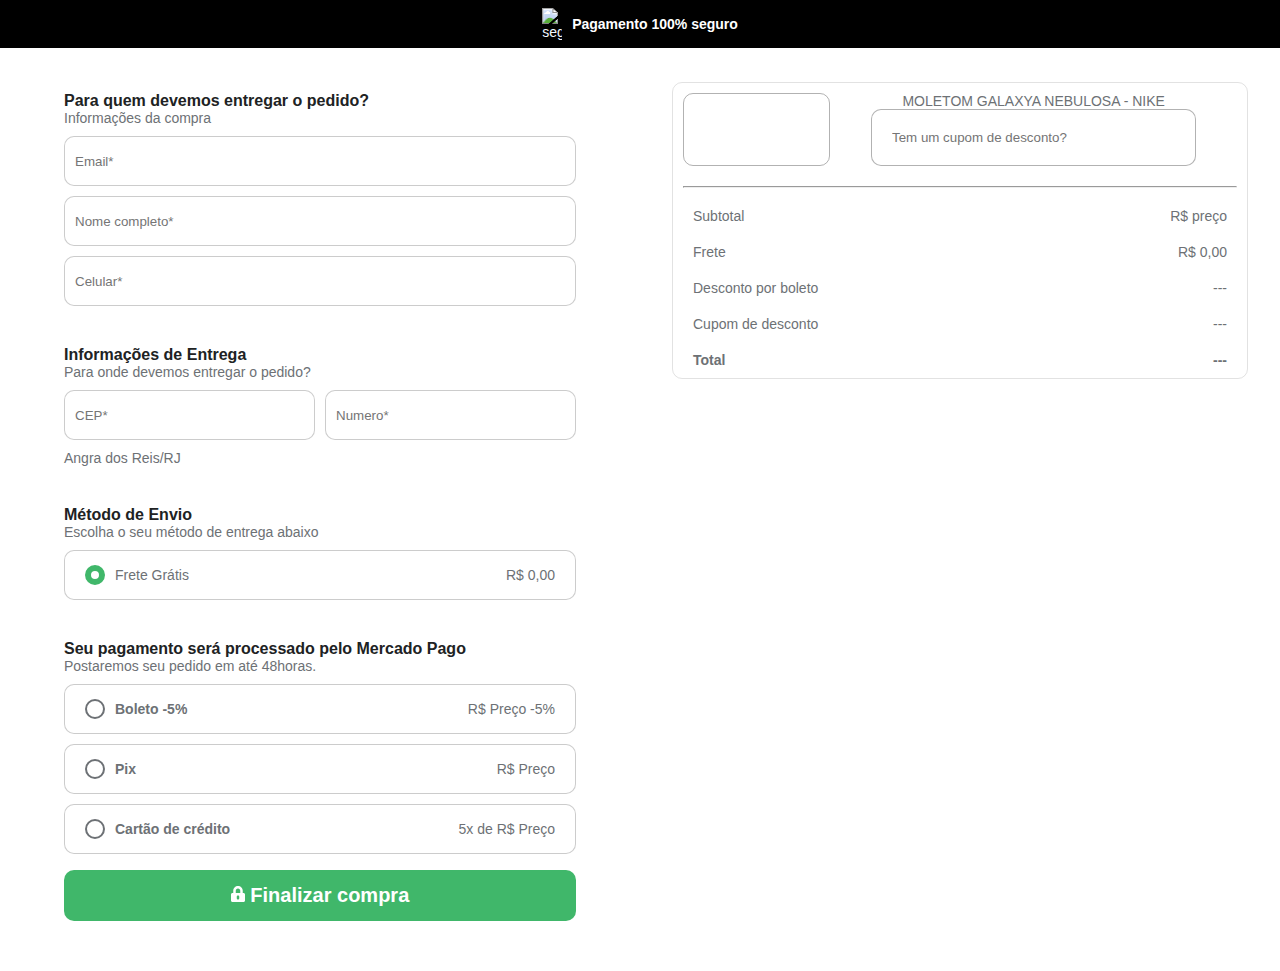
==== tela-de-pagamento.html @ da9c7090 "Tela de pagamento sem responsividade" ====
<!DOCTYPE html>
<html lang="pt-br">
<head>
    <meta charset="UTF-8">
    <meta http-equiv="X-UA-Compatible" content="IE=edge">
    <meta name="viewport" content="width=device-width, initial-scale=1.0">
    <title>checkout</title>
    <link rel="stylesheet" href="style_checkout.css">
</head>
<body>
    <header>
        <div id="promocao">
            <img alt="seguro" src="https://img.mycartpanda.com/unsafe/https://assets.mycartpanda.com/296914/5421/assets/Icon.svg">
            <p style="color: white;"><strong>Pagamento 100% seguro</strong></p>
        </div>
    </header>
    <main>
        <div id="container_left">
            <div>
                <h1>Para quem devemos entregar o pedido?</h1>
                <p>Informações da compra</p>
                <div class="container_input" id="container_input_email" onclick="contoller_input('input_email', 'label_email', 'container_input_email')">
                    <label id="label_email" for="email">Email*</label>
                    <input type="email" name="email" id="input_email" placeholder="Email*">
                </div>
                <div class="container_input" id="container_input_nome" onclick="contoller_input('input_nome', 'label_nome', 'container_input_nome')">
                    <label id="label_nome" for="nome">Nome completo*</label>
                    <input type="text" name="nome" id="input_nome" placeholder="Nome completo*">
                </div>
                <div style="margin-right: 10px;" class="container_input" id="container_input_celular" onclick="contoller_input('input_celular', 'label_celular', 'container_input_celular')">
                    <label id="label_celular" for="celular">Celular*</label>
                    <input type="tel" name="celular" id="input_celular" placeholder="Celular*">
                </div>


                <h1>Informações de Entrega</h1>
                <p>Para onde devemos entregar o pedido?</p>

                <div class="container_2inputs">
                    <div style="margin-right: 10px;" class="container_input" id="container_input_cep" onclick="contoller_input('input_cep', 'label_cep', 'container_input_cep')">
                        <label id="label_cep" for="cep">CEP*</label>
                        <input type="number" name="cep" id="input_cep" placeholder="CEP*">
                    </div>
                    <div class="container_input" id="container_input_numeroCasa" onclick="contoller_input('input_numeroCasa', 'label_numeroCasa', 'container_input_numeroCasa')">
                        <label id="label_numeroCasa" for="numeroCasa">Numero**</label>
                        <input type="number" name="numeroCasa" id="input_numeroCasa" placeholder="Numero*">
                    </div>
                </div>
                <p style="margin-top: 10px;">Angra dos Reis/RJ</p>

                <h1>Método de Envio</h1>
                <p>Escolha o seu método de entrega abaixo</p>

                <div style="margin-right: 10px;" class="container_input frete">
                    <span style="display: flex; align-items: center;">
                        <div class="radio" style='border: 6px solid #40b76a;'></div>
                        <p>Frete Grátis</p>
                    </span>
                    <p style="margin-right: 10px;">R$ 0,00</p>
                </div>

                <h1>Seu pagamento será processado pelo Mercado Pago</h1>
                <p>Postaremos seu pedido em até 48horas.</p>

                
                <div style="margin-right: 10px;" class="container_input frete" id="container_boleto" onclick="formaPagamento('boleto'), appear('infos_boleto', 'block')">
                    <span style="display: flex; align-items: center;">
                        <div class="radio" id="boleto"></div>
                        <p><strong>Boleto -5%</strong></p>
                    </span>
                    <p style="margin-right: 10px;">R$ Preço -5%</p>
                </div>
                
                <div class="container_infosPagamento" id="infos_boleto">
                    <p>Clique em "Finalizar Compra" para gerar o seu boleto.</p>
                    <br>
                    <p>Informações sobre o pagamento via boleto:</p>
                    <ul>
                        <li>Valor à vista R$Preço</li>
                        <li>Não pode ser parcelado! Use cartão de crédito para parcelar sua compra</li>
                        <li>Prazo de até 3 dias úteis para compensar</li>
                    </ul>
                </div>

                <div style="margin-right: 10px;" class="container_input frete" id="container_pix" onclick="formaPagamento('pix'), appear('infos_pix', 'block')">
                    <span style="display: flex; align-items: center;">
                        <div class="radio" id="pix"></div>
                        <p><strong>Pix</strong></p>
                    </span>
                    <p style="margin-right: 10px;">R$ Preço</p>
                </div>

                <div class="container_infosPagamento" id="infos_pix">
                    <p>Clique em "Finalizar Compra" para gerar o PIX.</p>
                    <br>
                    <p>Informações sobre o pagamento via PIX:</p>
                    <ul>
                        <li>Valor à vista R$Preço</li>
                        <li>Não pode ser parcelado! Use cartão de crédito para parcelar sua compra</li>
                        <li>Prazo de até 30 minutos para compensar</li>
                    </ul>
                </div>



                <div style="margin-right: 10px;" class="container_input frete" id="container_cartao" onclick="formaPagamento('cartao'), appear('infos_cartao', 'block')">
                    <span style="display: flex; align-items: center;">
                        <div class="radio" id="cartao" ></div>
                        <p><strong>Cartão de crédito</strong></p>
                    </span>
                    <p style="margin-right: 10px;">5x de R$ Preço</p>
                </div>

                <div class="container_infosPagamento" id="infos_cartao">
                    <p>Indisponivel no momento! Tente novamente mais tarde.</p>
                </div>

                <div class="col-md-12 submit_button">
                    <button class="style_button" id="complete-payment" style="">
                        <div class="disp-flex">
                            <svg style="width: 14px;" aria-hidden="true" data-prefix="fas" data-icon="lock-alt" class="svg-inline--fa fa-lock-alt fa-w-14 " role="img" xmlns="http://www.w3.org/2000/svg" viewBox="0 0 448 512"><path fill="currentColor" d="M400 224h-24v-72C376 68.2 307.8 0 224 0S72 68.2 72 152v72H48c-26.5 0-48 21.5-48 48v192c0 26.5 21.5 48 48 48h352c26.5 0 48-21.5 48-48V272c0-26.5-21.5-48-48-48zM264 392c0 22.1-17.9 40-40 40s-40-17.9-40-40v-48c0-22.1 17.9-40 40-40s40 17.9 40 40v48zm32-168H152v-72c0-39.7 32.3-72 72-72s72 32.3 72 72v72z"></path></svg>
                            <span data-realtime="checkout_button.title">
                                Finalizar compra
                            </span>
                        </div>
                    </button>
                    <button type="submit" style="background-color: rgb(0, 210, 92); display: none;" class="" id="loader-button">
                        <img style="max-width: 45px;" src="/images/spinner.gif">
                    </button>
                </div>


            </div>



        </div>
        <div id="container_right">
            <div class="view_item">
                <div class="view_item_top">
                    <img src="https://assets.mycartpanda.com/static/products_images/38/6b/b3/1653693534.png" alt="">
                    <div class="view_txt_top">
                        <p id="nomeProduto">MOLETOM GALAXYA NEBULOSA - NIKE</p>
                        <input type="text"placeholder="Tem um cupom de desconto?">
                    </div>
                </div>
                <div id="footer_view_item">
                    <hr>
                    <div class="view_item_buttom">
                        <p style="margin-left: 10px;" >Subtotal</p>
                        <p style="margin-right: 10px;" id="preçoProduto">R$ preço</p>
                    </div>
                    <div class="view_item_buttom">
                        <p style="margin-left: 10px;" >Frete</p>
                        <p style="margin-right: 10px;">R$ 0,00</p>
                    </div>
                    <div class="view_item_buttom">
                        <p style="margin-left: 10px;" >Desconto por boleto</p>
                        <p style="margin-right: 10px;" id="descontoBoleto">---</p>
                    </div>
                    <div class="view_item_buttom">
                        <p style="margin-left: 10px;" >Cupom de desconto</p>
                        <p style="margin-right: 10px;">---</p>
                    </div>
                    <div class="view_item_buttom">
                        <p style="margin-left: 10px;" ><strong>Total</strong></p>
                        <p style="margin-right: 10px;" id="precoFinal"><strong>---</strong></p>
                    </div>
                </div>

            </div>
        </div>
    </main>


    <script>
        function contoller_input(id_input, id_label, id_container){
            const allContainer = document.querySelectorAll('.container_input')
            console.log(allContainer.length);

            for (let i = 0; i < allContainer.length; i++) {
                const containers = allContainer[i];
                containers.style.border = '1px solid rgba(0, 0, 0, 0.199)'
            }

            const label = document.getElementById(id_label)
            const input = document.getElementById(id_input)
            const container = document.getElementById(id_container)

            label.style.display = 'block'
            input.style.height = '70%'
            input.placeholder = ' '
            container.style.border = '1px solid red'
        }
        function formaPagamento(pagamento){
            const pix = document.getElementById('pix')
            const boleto = document.getElementById('boleto')
            const cartao = document.getElementById('cartao')
            
            pix.style.border = '2px solid #6D7175'
            boleto.style.border = '2px solid #6D7175'
            cartao.style.border = '2px solid #6D7175'
            document.getElementById('container_pix').style.borderRadius = '10px 10px 10px 10px'
            document.getElementById('container_boleto').style.borderRadius = '10px 10px 10px 10px'
            document.getElementById('container_cartao').style.borderRadius = '10px 10px 10px 10px'
            document.getElementById('container_pix').style.borderBottom = '1px solid rgba(0, 0, 0, 0.199)'
            document.getElementById('container_boleto').style.borderBottom = '1px solid rgba(0, 0, 0, 0.199)'
            document.getElementById('container_cartao').style.borderBottom = '1px solid rgba(0, 0, 0, 0.199)'

            document.getElementById(pagamento).style.border = '6px solid #40b76a'
            document.getElementById('container_'+pagamento).style.borderRadius = '10px 10px 0px 0px'
            document.getElementById('container_'+pagamento).style.borderBottom = 'none'
            
            if(pagamento == 'boleto'){
                console.log(pagamento);
                document.getElementById('descontoBoleto').innerHTML = 'R$ preço -5%'
                document.getElementById('precoFinal').innerHTML = 'R$ preço -5%'
            }else{
                document.getElementById('descontoBoleto').innerHTML = '---'
                document.getElementById('precoFinal').innerHTML = '---'
                
            }
        }
        function appear(id_obj, displayType) {
            document.getElementById('infos_pix').style.display = 'none'
            document.getElementById('infos_boleto').style.display = 'none'
            document.getElementById('infos_cartao').style.display = 'none'

            if(document.getElementById(id_obj).style.display == 'block' || document.getElementById(id_obj).style.display == 'flex'){
                document.getElementById(id_obj).style.display = 'none'
            }else{
                document.getElementById(id_obj).style.display = displayType
            }
        }
    </script>
</body>
</html>
---- style_checkout.css ----
*{
    margin: 0%;
    padding: 0%;
    box-sizing: border-box;
    font-family: Arial, Helvetica, sans-serif;
}
body{
    background-color: rgba(255, 255, 255, 0.11);
}
header{
    background-color: rgb(255, 255, 255);
    padding-bottom: 4px;
}
#promocao{
    background-color: black;
    color: aliceblue;
    text-align: center;
    padding: 8px 0px;
    font-size: 14px;
    display: flex;
    align-items: center;
    justify-content: center;
}
#promocao img{
    width: 20px;
    margin-right: 10px;
}
main {
    background-color: rgb(255, 255, 255);
    display: flex;
    flex-direction: row;
}
#container_left{
    width: 50%;
}
#container_left > div{
    width: 80%;
    margin: 0px auto 50px auto;
}
#container_right{
    width: 50%;
}
h1{
    margin-top: 40px;
    font-size: 16px;
    color:#202223;
    font-weight: bold;
}
p{
    font-size: 14px;
    color:#6D7175;
    font-weight: normal;

}
.frete{
    display: flex;
    justify-content: space-between;
    align-items: center;
}
.radio{
    border: 2px solid #6D7175;
    border-radius: 50px;
    background-color: white;
    width: 20px;
    height: 20px;
    margin: 0px 10px;
}
.container_2inputs{
    display: flex;
}
.container_input{
    width: 100%;
    height: 50px;
    padding: 5px 10px;
    background-color: white;
    border: 1px solid rgba(0, 0, 0, 0.199);
    border-radius: 10px;
    margin-top: 10px;
}
.container_input label{
    width: 100%;
    height: 30%;
    font-size: 12px;
    color: #737373;
    display: none;
}
.container_input input{
    width: 100%;
    height: 100%;
    background-color: none;
    border: none;
    outline: none;
}
.container_infosPagamento{
    margin-top: 0px;
    padding: 10px 16px;
    display: none;
    color: #737373;
    background-color: white;
    font-size: 14px;
    border: 1px solid rgba(0, 0, 0, 0.199);
    border-radius: 0px 0px 10px 10px;
}
.container_infosPagamento li{
    margin: 8px 20px;
}

.style_button{
    background: #40b76a;
    color: white;
    font-size: 20px;
    font-weight: bold;
    padding: 14px 0px;
    width: 100%;
    border: none;
    border-radius: 10px;
    margin: 16px 0px;
    display: flex;
    align-items: center;
    justify-content: center;
}




#container_right{
    text-align: center;
}
.view_item{
    border: 1px solid #73737334;
    border-radius: 10px;
    width: 90%;
    margin: 30px auto;
    padding: 10px;
}
.view_item_top{
    width: 100%;
    display: flex;
}
.view_item_top img{
    width: 200px;
    border: 1px solid #7373738c;
    border-radius: 10px;
}
.view_txt_top{
    width: 100%;
    display: flex;
    flex-direction: column;
    align-items: center;
    justify-content: space-evenly;
}
.view_txt_top input{
    width: 80%;
    border-radius: 10px;
    border: 1px solid #7373738c;
    padding: 20px;
}
.view_item hr{
    width: 100%;
    margin: 20px 0px 5px 0px;
}

.view_item_buttom{
    width: 100%;
    margin-top: 20px;
    display: flex;
    align-items: center;
    justify-content: space-between;
}
#footer_view_item{
    width: 100%;

}
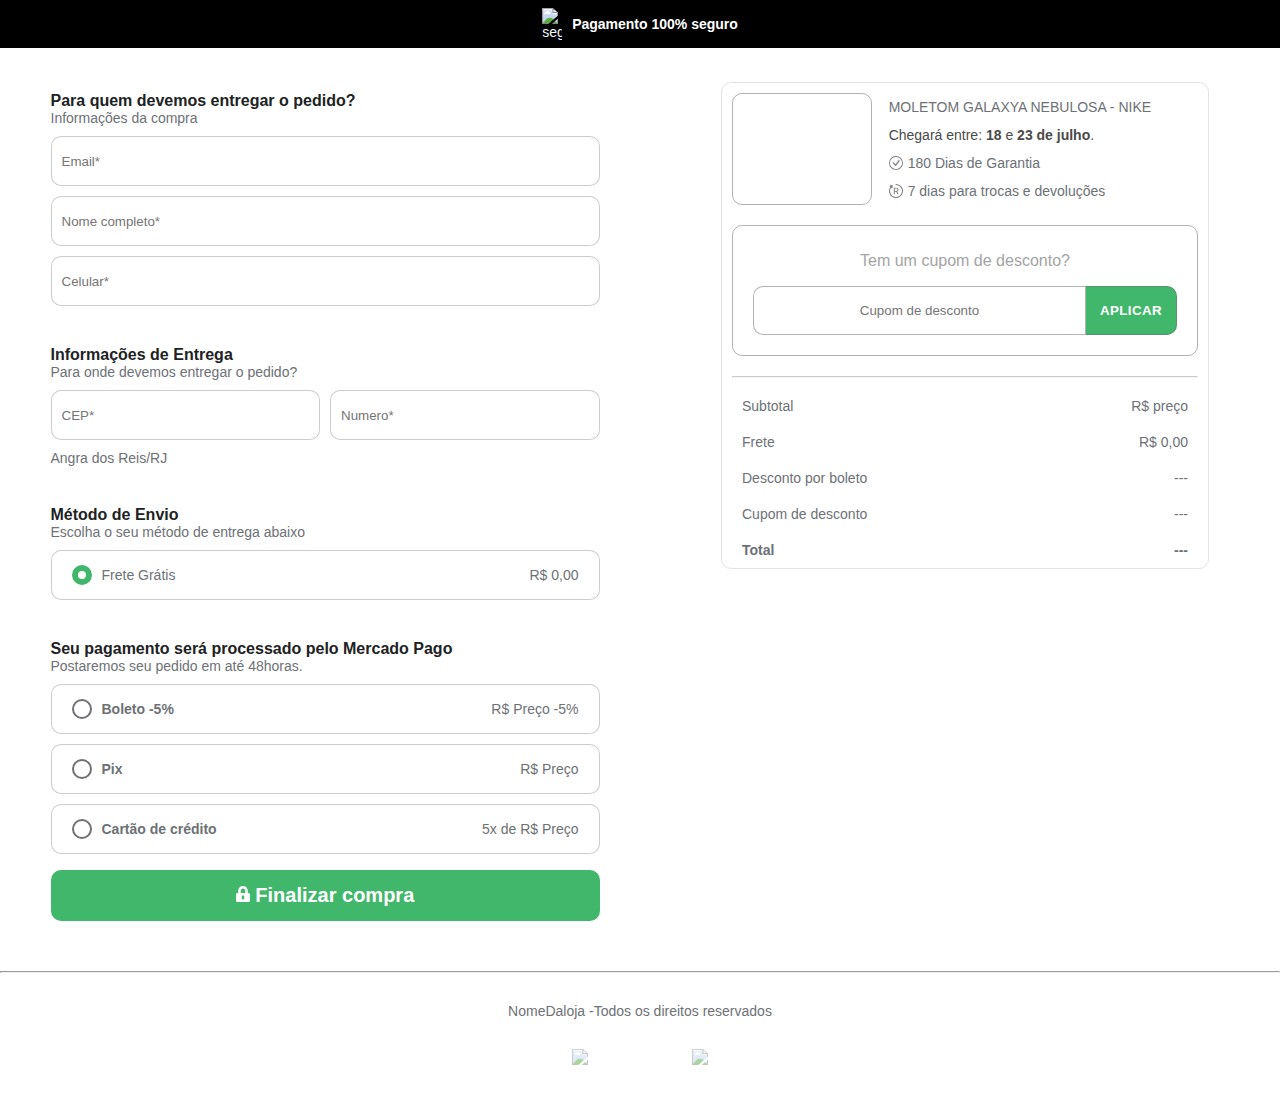
==== commit 66c9330d: "Add input Cupom de desconto" ====
--- a/tela-de-pagamento.html
+++ b/tela-de-pagamento.html
@@ -115,18 +115,15 @@
                     <p>Indisponivel no momento! Tente novamente mais tarde.</p>
                 </div>
 
-                <div class="col-md-12 submit_button">
-                    <button class="style_button" id="complete-payment" style="">
+                <div id="btn_finalizar1">
+                    <button class="style_button">
                         <div class="disp-flex">
                             <svg style="width: 14px;" aria-hidden="true" data-prefix="fas" data-icon="lock-alt" class="svg-inline--fa fa-lock-alt fa-w-14 " role="img" xmlns="http://www.w3.org/2000/svg" viewBox="0 0 448 512"><path fill="currentColor" d="M400 224h-24v-72C376 68.2 307.8 0 224 0S72 68.2 72 152v72H48c-26.5 0-48 21.5-48 48v192c0 26.5 21.5 48 48 48h352c26.5 0 48-21.5 48-48V272c0-26.5-21.5-48-48-48zM264 392c0 22.1-17.9 40-40 40s-40-17.9-40-40v-48c0-22.1 17.9-40 40-40s40 17.9 40 40v48zm32-168H152v-72c0-39.7 32.3-72 72-72s72 32.3 72 72v72z"></path></svg>
-                            <span data-realtime="checkout_button.title">
+                            <span>
                                 Finalizar compra
                             </span>
                         </div>
                     </button>
-                    <button type="submit" style="background-color: rgb(0, 210, 92); display: none;" class="" id="loader-button">
-                        <img style="max-width: 45px;" src="/images/spinner.gif">
-                    </button>
                 </div>
 
 
@@ -135,17 +132,49 @@
 
 
         </div>
+
+        <hr class="hr_footer" id="divisor">
+
         <div id="container_right">
             <div class="view_item">
                 <div class="view_item_top">
                     <img src="https://assets.mycartpanda.com/static/products_images/38/6b/b3/1653693534.png" alt="">
                     <div class="view_txt_top">
                         <p id="nomeProduto">MOLETOM GALAXYA NEBULOSA - NIKE</p>
-                        <input type="text"placeholder="Tem um cupom de desconto?">
-                    </div>
-                </div>
+                        <p id="estimativaEntrega">Chegará entre: <strong>18</strong> e <strong>23 de julho</strong>.</p>
+                                
+                        <div id="garantia_txt">
+                            <svg width="1em" height="1em" viewBox="0 0 16 16" class="bi bi-check-circle" fill="currentColor" xmlns="http://www.w3.org/2000/svg">
+                                <path fill-rule="evenodd" d="M8 15A7 7 0 1 0 8 1a7 7 0 0 0 0 14zm0 1A8 8 0 1 0 8 0a8 8 0 0 0 0 16z"></path>
+                                <path fill-rule="evenodd" d="M10.97 4.97a.75.75 0 0 1 1.071 1.05l-3.992 4.99a.75.75 0 0 1-1.08.02L4.324 8.384a.75.75 0 1 1 1.06-1.06l2.094 2.093 3.473-4.425a.236.236 0 0 1 .02-.022z"></path>
+                            </svg>
+                            <p style="margin-left: 5px;">
+                                180 Dias de Garantia
+                            </p>
+                        </div>
+                        <div id="garantia_txt">
+                            <svg width="1em" height="1em" viewBox="0 0 16 16" class="bi bi-bootstrap-reboot" fill="currentColor" xmlns="http://www.w3.org/2000/svg">
+                                <path fill-rule="evenodd" d="M1.161 8a6.84 6.84 0 1 0 6.842-6.84.58.58 0 0 1 0-1.16 8 8 0 1 1-6.556 3.412l-.663-.577a.58.58 0 0 1 .227-.997l2.52-.69a.58.58 0 0 1 .728.633l-.332 2.592a.58.58 0 0 1-.956.364l-.643-.56A6.812 6.812 0 0 0 1.16 8zm5.48-.079V5.277h1.57c.881 0 1.416.499 1.416 1.32 0 .84-.504 1.324-1.386 1.324h-1.6zm0 3.75V8.843h1.57l1.498 2.828h1.314L9.377 8.665c.897-.3 1.427-1.106 1.427-2.1 0-1.37-.943-2.246-2.456-2.246H5.5v7.352h1.141z"></path>
+                            </svg>
+                            <p style="margin-left: 5px;">
+                                7 dias para trocas e devoluções
+                            </p>
+                        </div>
+
+
+                    </div>
+                </div>
+
+                <div class="cupomDesconto">
+                    <p>Tem um cupom de desconto?</p>
+                    <span>
+                        <input type="text"placeholder="Cupom de desconto">
+                        <button>APLICAR</button>
+                    </span>
+                </div>
+
                 <div id="footer_view_item">
-                    <hr>
+                    <hr class="hr_footer">
                     <div class="view_item_buttom">
                         <p style="margin-left: 10px;" >Subtotal</p>
                         <p style="margin-right: 10px;" id="preçoProduto">R$ preço</p>
@@ -169,9 +198,30 @@
                 </div>
 
             </div>
+            <div id="btn_finalizar2">
+                <button class="style_button">
+                    <div class="disp-flex">
+                        <svg style="width: 14px;" aria-hidden="true" data-prefix="fas" data-icon="lock-alt" class="svg-inline--fa fa-lock-alt fa-w-14 " role="img" xmlns="http://www.w3.org/2000/svg" viewBox="0 0 448 512"><path fill="currentColor" d="M400 224h-24v-72C376 68.2 307.8 0 224 0S72 68.2 72 152v72H48c-26.5 0-48 21.5-48 48v192c0 26.5 21.5 48 48 48h352c26.5 0 48-21.5 48-48V272c0-26.5-21.5-48-48-48zM264 392c0 22.1-17.9 40-40 40s-40-17.9-40-40v-48c0-22.1 17.9-40 40-40s40 17.9 40 40v48zm32-168H152v-72c0-39.7 32.3-72 72-72s72 32.3 72 72v72z"></path></svg>
+                        <span>
+                            Finalizar compra
+                        </span>
+                    </div>
+                </button>
+            </div>
+
         </div>
     </main>
 
+    <footer>
+        <hr>
+        <div class="bottom-form-content">
+            <p>NomeDaloja -<span data-realtime="checkout_button.copyright_text">Todos os direitos reservados</span></p>
+        </div>
+        <div class="bottom-form-images">
+            <img src="https://www.fracassadoyoutuberloja.com/images/icon-ssl.svg" >
+            <img src="https://www.fracassadoyoutuberloja.com/images/icon-secure.svg" >
+        </div>
+    </footer>
 
     <script>
         function contoller_input(id_input, id_label, id_container){
--- a/style_checkout.css
+++ b/style_checkout.css
@@ -29,17 +29,19 @@
     background-color: rgb(255, 255, 255);
     display: flex;
     flex-direction: row;
+    justify-content: space-evenly;
 }
 #container_left{
-    width: 50%;
-}
+    width: 96%;
+    margin: 0px 20px;
+}
+
+
 #container_left > div{
-    width: 80%;
+    width: 90%;
     margin: 0px auto 50px auto;
 }
-#container_right{
-    width: 50%;
-}
+
 h1{
     margin-top: 40px;
     font-size: 16px;
@@ -122,20 +124,25 @@
 
 
 
-
+#divisor{
+    display: none;
+}
 #container_right{
-    text-align: center;
+    width: 96%;
+    text-align: center;
+    margin: 0px 10px;
 }
 .view_item{
     border: 1px solid #73737334;
     border-radius: 10px;
-    width: 90%;
+    width: 80%;
     margin: 30px auto;
     padding: 10px;
 }
 .view_item_top{
     width: 100%;
     display: flex;
+    flex-direction: row;
 }
 .view_item_top img{
     width: 200px;
@@ -147,13 +154,73 @@
     display: flex;
     flex-direction: column;
     align-items: center;
-    justify-content: space-evenly;
-}
-.view_txt_top input{
-    width: 80%;
+    justify-content: center;
+}
+#nomeProduto{
+    width: 90%;
+    text-align: start;
+    margin: 6px;
+
+}
+#estimativaEntrega{
+    width: 90%;
+    color: #4A4A4A;
+    font-size: 14px;
+    margin: 6px;
+    text-align: start;
+
+}
+#garantia_txt{
+    margin: 6px;
+    width: 90%;
+    color: #808080;
+    font-size: 14px;
+    display: flex;
+    align-items: center;
+
+}
+
+.cupomDesconto{
+    padding: 10px;
     border-radius: 10px;
     border: 1px solid #7373738c;
-    padding: 20px;
+    padding: 10px;
+    margin: 20px 0px;
+
+}
+.cupomDesconto p{
+    margin: 16px 0px;
+    font-size: 16px;
+    color: #A3A4A4;
+}
+.cupomDesconto span{
+    display: flex;
+    margin: 10px;
+}
+.cupomDesconto button{
+    background-color: #40b76a;
+    padding: 14px;
+    border: 1px solid #7373738c;
+    border-left: none;
+    border-radius: 0px 10px 10px 0px;
+    letter-spacing: .4px;
+    text-align: center;
+    text-transform: uppercase;
+    font-weight: 600;
+    color: white;
+
+}
+.cupomDesconto button:hover{
+    background-color: #48e27e;
+
+}
+.cupomDesconto input{
+    width: 100%;
+    border-radius: 10px 0px 0px 10px;
+    border: 1px solid #7373738c;
+    padding: 16px;
+    text-align: center;
+    outline: none;
 }
 .view_item hr{
     width: 100%;
@@ -169,5 +236,134 @@
 }
 #footer_view_item{
     width: 100%;
+}
+#btn_finalizar1{
+    display: block;
+}
+#btn_finalizar2{
+    display: none;
+    margin-bottom: 50px;
+}
+
+
+footer{
+    text-align: center;
+}
+.hr_footer {
+    opacity: 0.5;
+    width: 96%;
+    margin: auto;
+}
+.bottom-form-content{
+    margin: 30px 0px;
+}
+.bottom-form-images{
+    margin: 8px 0px;
+}
+.bottom-form-images img{
+    width: 130px;
+    opacity: 0.5;
+    margin: 0px 50px 20px 50px;
+
+}
+
+
+
+
+@media only screen and (max-width: 1250px){
+    .view_item_top{
+        flex-direction: column;
+    }
+    #nomeProduto{
+        width: 100%;
+    }
+    #estimativaEntrega{
+        width: 100%;
+    }
+    #garantia_txt{
+        width: 100%;
+    }
+    .view_item_top img{
+        width: 100%;
+        margin-bottom: 20px;
+        border: none;
+    }
+}
+
+@media only screen and (max-width: 960px){
+    main {
+        flex-direction: column;
+    }
+    #container_left{
+        width: 80%;
+        margin: 0px auto;
+    }
+    #container_right{
+        width: 80%;
+        margin: 0px auto;
+    }
+    .view_item {
+        width: 100%;
+    }
+    #btn_finalizar1{
+        display: none;
+    }
+    #btn_finalizar2{
+        display: block;
+    }
+    #container_left > div{
+        width: 100%;
+    }
+    .view_item_top{
+        flex-direction: row;
+    }
+    #nomeProduto{
+        width: 90%;
+    }
+    #estimativaEntrega{
+        width: 90%;
+    }
+    #garantia_txt{
+        width: 90%;
+    }
+    .view_item_top img{
+        width: 200px;
+        margin-bottom: 0px;
+        border: 1px solid #7373738c;
+    }
+    #divisor{
+        display: block;
+    }
+}
+
+@media only screen and (max-width: 860px){
+
+    #container_left{
+        width: 90%;
+        margin: 0px auto;
+    }
+    #container_right{
+        width: 90%;
+        margin: 0px auto;
+    }
+    .view_item_top{
+        flex-direction: column;
+    }
+    #nomeProduto{
+        width: 80%;
+    }
+    #estimativaEntrega{
+        width: 80%;
+    }
+    #garantia_txt{
+        width: 80%;
+    }
+    .view_item_top img{
+        width: 80%;
+        margin: auto;
+        margin-bottom: 20px;
+        border: none;
+
+    }
 
 }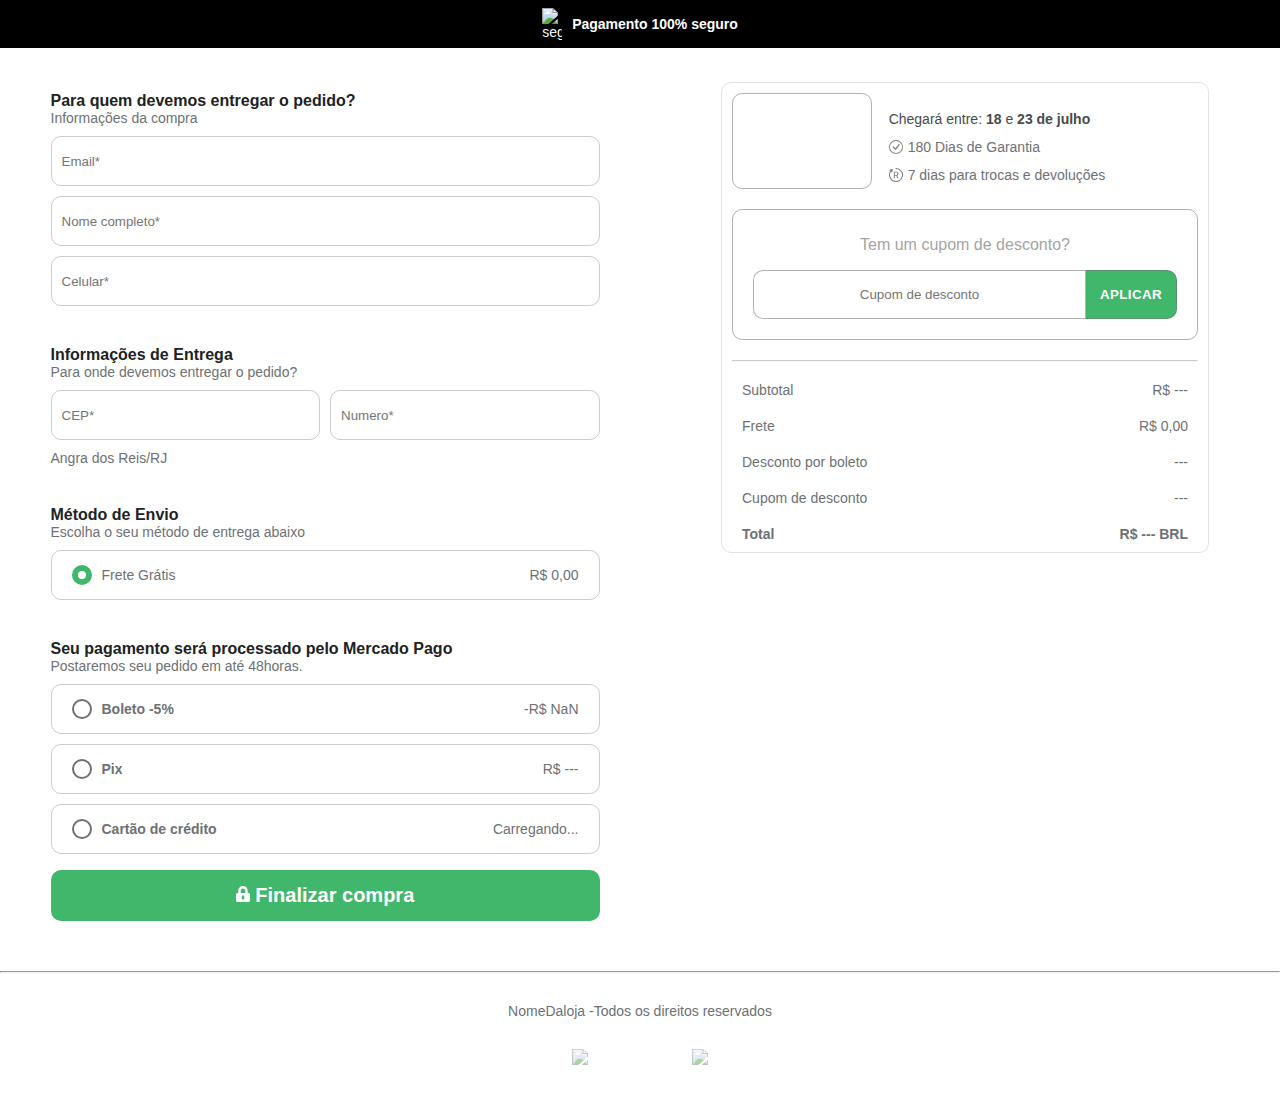
==== commit df1a7c53: "Infos dos itens" ====
--- a/tela-de-pagamento.html
+++ b/tela-de-pagamento.html
@@ -7,13 +7,14 @@
     <title>checkout</title>
     <link rel="stylesheet" href="style_checkout.css">
 </head>
-<body>
+<body onload="setup()">
     <header>
         <div id="promocao">
             <img alt="seguro" src="https://img.mycartpanda.com/unsafe/https://assets.mycartpanda.com/296914/5421/assets/Icon.svg">
             <p style="color: white;"><strong>Pagamento 100% seguro</strong></p>
         </div>
     </header>
+
     <main>
         <div id="container_left">
             <div>
@@ -21,15 +22,15 @@
                 <p>Informações da compra</p>
                 <div class="container_input" id="container_input_email" onclick="contoller_input('input_email', 'label_email', 'container_input_email')">
                     <label id="label_email" for="email">Email*</label>
-                    <input type="email" name="email" id="input_email" placeholder="Email*">
+                    <input class="input_style" type="email" name="email" id="input_email" placeholder="Email*">
                 </div>
                 <div class="container_input" id="container_input_nome" onclick="contoller_input('input_nome', 'label_nome', 'container_input_nome')">
                     <label id="label_nome" for="nome">Nome completo*</label>
-                    <input type="text" name="nome" id="input_nome" placeholder="Nome completo*">
+                    <input class="input_style" type="text" name="nome" id="input_nome" placeholder="Nome completo*">
                 </div>
                 <div style="margin-right: 10px;" class="container_input" id="container_input_celular" onclick="contoller_input('input_celular', 'label_celular', 'container_input_celular')">
                     <label id="label_celular" for="celular">Celular*</label>
-                    <input type="tel" name="celular" id="input_celular" placeholder="Celular*">
+                    <input class="input_style" type="tel" name="celular" id="input_celular" placeholder="Celular*">
                 </div>
 
 
@@ -39,11 +40,11 @@
                 <div class="container_2inputs">
                     <div style="margin-right: 10px;" class="container_input" id="container_input_cep" onclick="contoller_input('input_cep', 'label_cep', 'container_input_cep')">
                         <label id="label_cep" for="cep">CEP*</label>
-                        <input type="number" name="cep" id="input_cep" placeholder="CEP*">
+                        <input class="input_style" type="number" name="cep" id="input_cep" placeholder="CEP*">
                     </div>
                     <div class="container_input" id="container_input_numeroCasa" onclick="contoller_input('input_numeroCasa', 'label_numeroCasa', 'container_input_numeroCasa')">
-                        <label id="label_numeroCasa" for="numeroCasa">Numero**</label>
-                        <input type="number" name="numeroCasa" id="input_numeroCasa" placeholder="Numero*">
+                        <label id="label_numeroCasa" for="numeroCasa">Numero*</label>
+                        <input class="input_style" type="number" name="numeroCasa" id="input_numeroCasa" placeholder="Numero*">
                     </div>
                 </div>
                 <p style="margin-top: 10px;">Angra dos Reis/RJ</p>
@@ -68,7 +69,7 @@
                         <div class="radio" id="boleto"></div>
                         <p><strong>Boleto -5%</strong></p>
                     </span>
-                    <p style="margin-right: 10px;">R$ Preço -5%</p>
+                    <p style="margin-right: 10px;" id="descontoBoleto">R$ Preço -5%</p>
                 </div>
                 
                 <div class="container_infosPagamento" id="infos_boleto">
@@ -87,7 +88,7 @@
                         <div class="radio" id="pix"></div>
                         <p><strong>Pix</strong></p>
                     </span>
-                    <p style="margin-right: 10px;">R$ Preço</p>
+                    <p style="margin-right: 10px;" id="precoPorPix">R$ Preço</p>
                 </div>
 
                 <div class="container_infosPagamento" id="infos_pix">
@@ -108,14 +109,14 @@
                         <div class="radio" id="cartao" ></div>
                         <p><strong>Cartão de crédito</strong></p>
                     </span>
-                    <p style="margin-right: 10px;">5x de R$ Preço</p>
+                    <p style="margin-right: 10px;">Carregando...</p>
                 </div>
 
                 <div class="container_infosPagamento" id="infos_cartao">
                     <p>Indisponivel no momento! Tente novamente mais tarde.</p>
                 </div>
 
-                <div id="btn_finalizar1">
+                <div id="btn_finalizar1" onclick="finalizarCompra()">
                     <button class="style_button">
                         <div class="disp-flex">
                             <svg style="width: 14px;" aria-hidden="true" data-prefix="fas" data-icon="lock-alt" class="svg-inline--fa fa-lock-alt fa-w-14 " role="img" xmlns="http://www.w3.org/2000/svg" viewBox="0 0 448 512"><path fill="currentColor" d="M400 224h-24v-72C376 68.2 307.8 0 224 0S72 68.2 72 152v72H48c-26.5 0-48 21.5-48 48v192c0 26.5 21.5 48 48 48h352c26.5 0 48-21.5 48-48V272c0-26.5-21.5-48-48-48zM264 392c0 22.1-17.9 40-40 40s-40-17.9-40-40v-48c0-22.1 17.9-40 40-40s40 17.9 40 40v48zm32-168H152v-72c0-39.7 32.3-72 72-72s72 32.3 72 72v72z"></path></svg>
@@ -124,6 +125,7 @@
                             </span>
                         </div>
                     </button>
+                    <p id="mensagemErro">Preencha todas as informações*</p>
                 </div>
 
 
@@ -138,10 +140,10 @@
         <div id="container_right">
             <div class="view_item">
                 <div class="view_item_top">
-                    <img src="https://assets.mycartpanda.com/static/products_images/38/6b/b3/1653693534.png" alt="">
+                    <img id="caminhoImagem" src="https://assets.mycartpanda.com/static/products_images/38/6b/b3/1653693534.png" alt="">
                     <div class="view_txt_top">
                         <p id="nomeProduto">MOLETOM GALAXYA NEBULOSA - NIKE</p>
-                        <p id="estimativaEntrega">Chegará entre: <strong>18</strong> e <strong>23 de julho</strong>.</p>
+                        <p id="estimativaEntrega">Chegará entre: <strong id="HojeMais5">18</strong> e <strong id="HojeMais10">23 de julho</strong></p>
                                 
                         <div id="garantia_txt">
                             <svg width="1em" height="1em" viewBox="0 0 16 16" class="bi bi-check-circle" fill="currentColor" xmlns="http://www.w3.org/2000/svg">
@@ -168,8 +170,8 @@
                 <div class="cupomDesconto">
                     <p>Tem um cupom de desconto?</p>
                     <span>
-                        <input type="text"placeholder="Cupom de desconto">
-                        <button>APLICAR</button>
+                        <input type="text" id="cupom_txt" placeholder="Cupom de desconto">
+                        <button onclick="descontoCupom('cupom_txt')">APLICAR</button>
                     </span>
                 </div>
 
@@ -177,7 +179,7 @@
                     <hr class="hr_footer">
                     <div class="view_item_buttom">
                         <p style="margin-left: 10px;" >Subtotal</p>
-                        <p style="margin-right: 10px;" id="preçoProduto">R$ preço</p>
+                        <p style="margin-right: 10px;" id="subTotal">R$ ---</p>
                     </div>
                     <div class="view_item_buttom">
                         <p style="margin-left: 10px;" >Frete</p>
@@ -185,20 +187,20 @@
                     </div>
                     <div class="view_item_buttom">
                         <p style="margin-left: 10px;" >Desconto por boleto</p>
-                        <p style="margin-right: 10px;" id="descontoBoleto">---</p>
+                        <p style="margin-right: 10px;" id="precoPorBoleto">---</p>
                     </div>
                     <div class="view_item_buttom">
                         <p style="margin-left: 10px;" >Cupom de desconto</p>
-                        <p style="margin-right: 10px;">---</p>
+                        <p style="margin-right: 10px;" id="descontoComCupom">---</p>
                     </div>
                     <div class="view_item_buttom">
                         <p style="margin-left: 10px;" ><strong>Total</strong></p>
-                        <p style="margin-right: 10px;" id="precoFinal"><strong>---</strong></p>
+                        <p style="margin-right: 10px;" ><strong id="valorTotal">---</strong></p>
                     </div>
                 </div>
 
             </div>
-            <div id="btn_finalizar2">
+            <div id="btn_finalizar2" onclick="finalizarCompra()">
                 <button class="style_button">
                     <div class="disp-flex">
                         <svg style="width: 14px;" aria-hidden="true" data-prefix="fas" data-icon="lock-alt" class="svg-inline--fa fa-lock-alt fa-w-14 " role="img" xmlns="http://www.w3.org/2000/svg" viewBox="0 0 448 512"><path fill="currentColor" d="M400 224h-24v-72C376 68.2 307.8 0 224 0S72 68.2 72 152v72H48c-26.5 0-48 21.5-48 48v192c0 26.5 21.5 48 48 48h352c26.5 0 48-21.5 48-48V272c0-26.5-21.5-48-48-48zM264 392c0 22.1-17.9 40-40 40s-40-17.9-40-40v-48c0-22.1 17.9-40 40-40s40 17.9 40 40v48zm32-168H152v-72c0-39.7 32.3-72 72-72s72 32.3 72 72v72z"></path></svg>
@@ -207,6 +209,7 @@
                         </span>
                     </div>
                 </button>
+                <p id="mensagemErro2">Preencha todas as informações*</p>
             </div>
 
         </div>
@@ -224,9 +227,102 @@
     </footer>
 
     <script>
+        let formaDEPagamento = ''
+        
+        let nomeItem = document.getElementById('nomeProduto')
+        nomeItem.innerHTML = localStorage.getItem('nomeItem')
+
+        let precoItem = document.getElementById('subTotal')
+        precoItem.innerHTML = 'R$ ' + localStorage.getItem('precoItem').replace('.', ',')
+
+        let data = new Date()
+        let dia = data.getDate()
+        let mês = data.getMonth()+1
+
+        if(dia + 5 > 30){
+            document.getElementById("HojeMais5").innerHTML = (dia + 5) - 30
+        }
+        else{
+            document.getElementById("HojeMais5").innerHTML = dia + 5
+        }
+
+        switch(mês){
+            case 1:
+                mês = 'janeiro'
+                break;
+            case 2:
+                mês = 'fevereiro'
+                break
+            case 3:
+                mês = 'março'
+                break;
+            case 4:
+                mês = 'abril'
+                break
+            case 5:
+                mês = 'maio'
+                break;
+            case 6:
+                mês = 'junho'
+                break
+            case 7:
+                mês = 'julho'
+                break;
+            case 8:
+                mês = 'agosto'
+                break
+            case 9:
+                mês = 'setembro'
+                break;
+            case 10:
+                mês = 'outubro'
+                break
+            case 11:
+                mês = 'novembro'
+                break;
+            case 12:
+                mês = 'dezembro'
+                break
+
+        }
+
+        if(dia + 10 > 30){
+            document.getElementById("HojeMais10").innerHTML = (dia + 10) - 30
+            document.getElementById("HojeMais10").innerHTML += ' de ' + mês
+        }else{
+            document.getElementById("HojeMais10").innerHTML = dia + 10
+            document.getElementById("HojeMais10").innerHTML += ' de ' + mês
+        }
+
+        function setup(){
+            
+            document.getElementById('precoPorPix').innerHTML  = document.getElementById('subTotal').innerHTML
+            document.getElementById('descontoBoleto').innerHTML  = '-R$ '
+            document.getElementById('descontoBoleto').innerHTML  += (parseFloat(localStorage.getItem('precoItem')) * 5)/100
+            document.getElementById('descontoBoleto').innerHTML  = document.getElementById('descontoBoleto').innerHTML.replace('.', ',')
+            
+            document.getElementById('caminhoImagem').src = localStorage.getItem('img_viewRelacionado')
+            
+            if(formaDEPagamento =='boleto'){
+                document.getElementById('precoPorBoleto').innerHTML  = document.getElementById('descontoBoleto').innerHTML
+                document.getElementById('valorTotal').innerHTML  = 'R$ '
+                document.getElementById('valorTotal').innerHTML  += parseFloat(localStorage.getItem('precoItem')) - (parseFloat(localStorage.getItem('precoItem')) * 5)/100
+                document.getElementById('valorTotal').innerHTML  += ' BRL'
+                document.getElementById('valorTotal').innerHTML  = document.getElementById('valorTotal').innerHTML.replace('.', ',')
+            }
+            else{
+                document.getElementById('precoPorBoleto').innerHTML  = '---'
+                document.getElementById('valorTotal').innerHTML  = document.getElementById('subTotal').innerHTML + ' BRL'
+                document.getElementById('valorTotal').innerHTML  = document.getElementById('valorTotal').innerHTML.replace('.', ',')
+            }
+          
+        }
+        
         function contoller_input(id_input, id_label, id_container){
             const allContainer = document.querySelectorAll('.container_input')
             console.log(allContainer.length);
+
+            document.getElementById(id_container).style.backgroundColor = 'transparent'
 
             for (let i = 0; i < allContainer.length; i++) {
                 const containers = allContainer[i];
@@ -260,16 +356,22 @@
             document.getElementById(pagamento).style.border = '6px solid #40b76a'
             document.getElementById('container_'+pagamento).style.borderRadius = '10px 10px 0px 0px'
             document.getElementById('container_'+pagamento).style.borderBottom = 'none'
-            
-            if(pagamento == 'boleto'){
-                console.log(pagamento);
-                document.getElementById('descontoBoleto').innerHTML = 'R$ preço -5%'
-                document.getElementById('precoFinal').innerHTML = 'R$ preço -5%'
+
+            console.log(pagamento);
+            formaDEPagamento = pagamento
+
+
+            if(formaDEPagamento == 'cartao'){
+                document.getElementById('mensagemErro').style.display = 'block'
+                document.getElementById('mensagemErro2').style.display = 'block'
+                document.getElementById('mensagemErro').innerHTML = 'Selecione outra forma de pagamento*'
+                document.getElementById('mensagemErro2').innerHTML = 'Selecione outra forma de pagamento*'
             }else{
-                document.getElementById('descontoBoleto').innerHTML = '---'
-                document.getElementById('precoFinal').innerHTML = '---'
-                
-            }
+                document.getElementById('mensagemErro').style.display = 'none'
+                document.getElementById('mensagemErro2').style.display = 'none'
+
+            }
+            setup()
         }
         function appear(id_obj, displayType) {
             document.getElementById('infos_pix').style.display = 'none'
@@ -282,6 +384,98 @@
                 document.getElementById(id_obj).style.display = displayType
             }
         }
+        
+        function finalizarCompra(){
+
+            let inputs = document.querySelectorAll('.container_input')
+
+            if(formaDEPagamento == ''){
+                document.getElementById('mensagemErro').style.display = 'block'
+                document.getElementById('mensagemErro2').style.display = 'block'
+                document.getElementById('mensagemErro').innerHTML = 'Selecione uma forma de pagamento*'
+                document.getElementById('mensagemErro2').innerHTML = 'Selecione uma forma de pagamento*'
+            }
+
+            for (let i = 0; i < 5; i++) {
+                const container_input = inputs[i].id;
+
+                switch (container_input) {
+
+                    case 'container_input_email':
+                        if(document.getElementById('input_email').value == ''){
+                            document.getElementById('mensagemErro').style.display = 'block'
+                            document.getElementById('mensagemErro2').style.display = 'block'
+                            document.getElementById('mensagemErro').innerHTML = 'Preencha todas as informações*'
+                            document.getElementById('mensagemErro2').innerHTML = 'Preencha todas as informações**'
+
+
+                            document.getElementById('container_input_email').style.backgroundColor = '#ff00002e'
+                        }
+                        break;
+
+                    case 'container_input_nome':
+                        if(document.getElementById('input_nome').value == ''){
+                            document.getElementById('mensagemErro').style.display = 'block'
+                            document.getElementById('mensagemErro2').style.display = 'block'
+                            document.getElementById('mensagemErro').innerHTML = 'Preencha todas as informações*'
+                            document.getElementById('mensagemErro2').innerHTML = 'Preencha todas as informações**'
+
+
+                            document.getElementById('container_input_nome').style.backgroundColor = '#ff00002e'
+                        }
+                        break;
+
+                    case 'container_input_celular':
+                        if(document.getElementById('input_celular').value == ''){
+                            document.getElementById('mensagemErro').style.display = 'block'
+                            document.getElementById('mensagemErro2').style.display = 'block'
+                            document.getElementById('mensagemErro').innerHTML = 'Preencha todas as informações*'
+                            document.getElementById('mensagemErro2').innerHTML = 'Preencha todas as informações**'
+
+
+                            document.getElementById('container_input_celular').style.backgroundColor = '#ff00002e'
+                        }
+                        break;
+
+                    case 'container_input_cep':
+                        if(document.getElementById('input_cep').value == ''){
+                            document.getElementById('mensagemErro').style.display = 'block'
+                            document.getElementById('mensagemErro2').style.display = 'block'
+                            document.getElementById('mensagemErro').innerHTML = 'Preencha todas as informações*'
+                            document.getElementById('mensagemErro2').innerHTML = 'Preencha todas as informações**'
+
+
+                            document.getElementById('container_input_cep').style.backgroundColor = '#ff00002e'
+                        }
+                        break;
+
+                    case 'container_input_numeroCasa':
+                        if(document.getElementById('input_numeroCasa').value == ''){
+                            document.getElementById('mensagemErro').style.display = 'block'
+                            document.getElementById('mensagemErro2').style.display = 'block'
+                            document.getElementById('mensagemErro').innerHTML = 'Preencha todas as informações*'
+                            document.getElementById('mensagemErro2').innerHTML = 'Preencha todas as informações**'
+
+
+                            document.getElementById('container_input_numeroCasa').style.backgroundColor = '#ff00002e'
+                        }
+                        break;                
+                    }
+                
+                
+            }
+        
+
+        }
+        function descontoCupom(cupom) {
+            if (document.getElementById(cupom).value == 'CUPOM10') {
+                //MENOS10
+                //preço - sla oq
+                document.getElementById('descontoComCupom').innerHTML = '-80%'
+            }else{
+                document.getElementById('descontoComCupom').innerHTML = '---'
+            }
+        }
     </script>
 </body>
 </html>--- a/style_checkout.css
+++ b/style_checkout.css
@@ -74,7 +74,7 @@
     width: 100%;
     height: 50px;
     padding: 5px 10px;
-    background-color: white;
+    background-color: transparent;
     border: 1px solid rgba(0, 0, 0, 0.199);
     border-radius: 10px;
     margin-top: 10px;
@@ -84,12 +84,13 @@
     height: 30%;
     font-size: 12px;
     color: #737373;
+    background-color: transparent;
     display: none;
 }
 .container_input input{
     width: 100%;
     height: 100%;
-    background-color: none;
+    background-color: transparent;
     border: none;
     outline: none;
 }
@@ -244,7 +245,10 @@
     display: none;
     margin-bottom: 50px;
 }
-
+#mensagemErro,#mensagemErro2{
+    display: none;
+    color: red;
+}
 
 footer{
     text-align: center;
